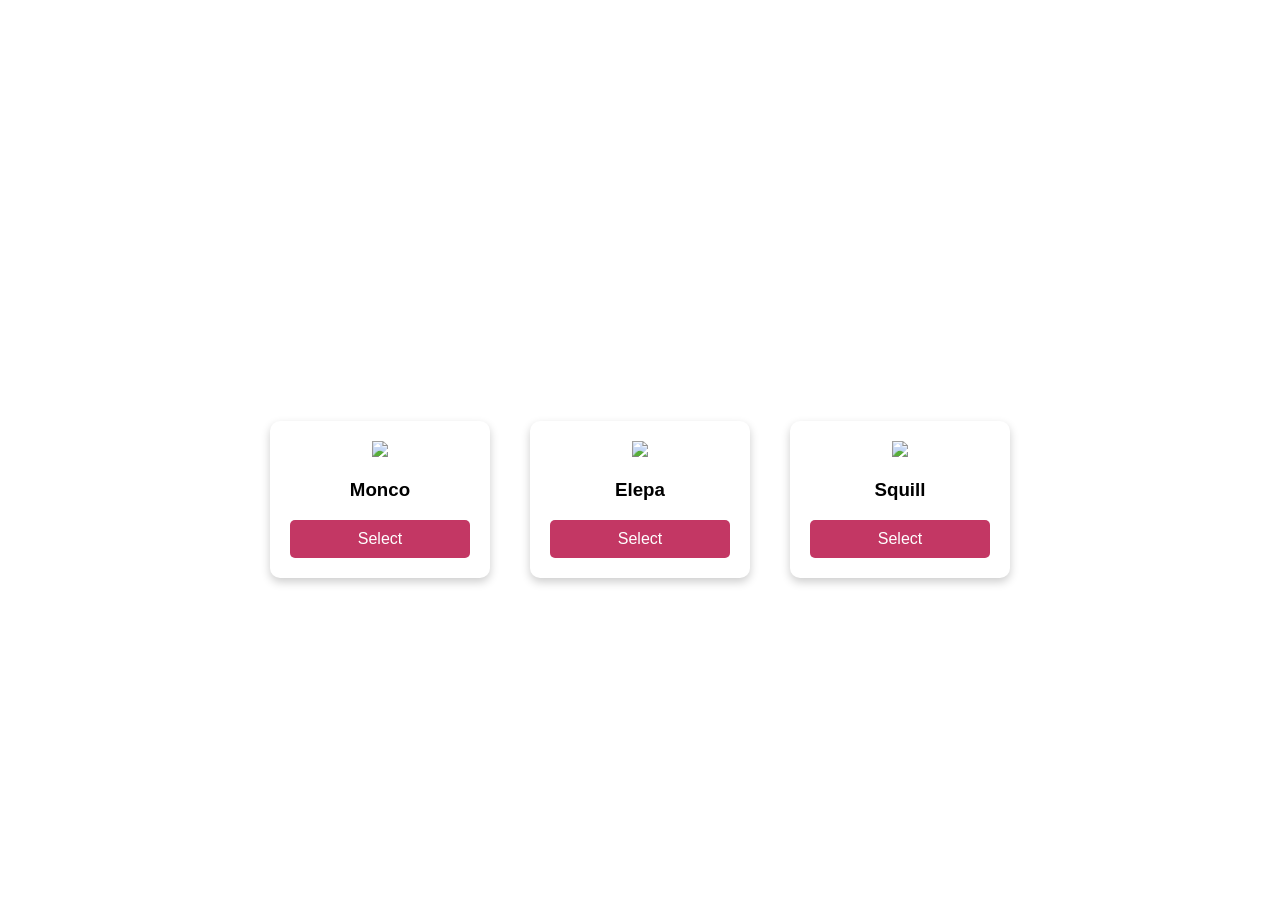
==== characters.html @ 4c17fab6 "first commit" ====
<!DOCTYPE html>
<html>
<head>
<title>Choose Your Character</title>
<link rel="stylesheet" href="style.css">
</head>

<body>

<div class="character-container">

<h1>Choose Your Character</h1>

<div class="characters">

<div class="character">
<img src="https://cdn-icons-png.flaticon.com/512/616/616582.png">
<h3>Monco</h3>
<a href="game.html">Select</a>
</div>

<div class="character">
<img src="https://cdn-icons-png.flaticon.com/512/616/616408.png">
<h3>Elepa</h3>
<a href="game.html">Select</a>
</div>

<div class="character">
<img src="https://cdn-icons-png.flaticon.com/512/616/616430.png">
<h3>Squill</h3>
<a href="game.html">Select</a>
</div>

</div>

</div>

</body>
</html>
---- style.css ----
body{
font-family: Arial;
background: linear-gradient(135deg,#ffff,#ffff);
display:flex;
justify-content:center;
align-items:center;
height:100vh;
margin:0;
color:white;
}

.container{
text-align:center;
}

.main-btn{
display:block;
margin:20px;
padding:15px;
background:white;
color:white;
text-decoration:none;
font-weight:bold;
border-radius:8px;
width:200px;
margin-left:auto;
margin-right:auto;
}

.form-container{
background:white;
color:black;
padding:40px;
border-radius:10px;
width:300px;
text-align:center;
}

input{
width:100%;
padding:10px;
margin:10px 0;
}

button{
width:100%;
padding:12px;
background:#c33764;
color:white;
border:none;
border-radius:6px;
font-size:16px;
}

.google-btn{
margin-top:15px;
}

.google-btn a{
display:block;
background:#4285F4;
color:white;
padding:10px;
text-decoration:none;
border-radius:5px;
}

.password-rules{
font-size:12px;
color:gray;
text-align:left;
}

.character-container{
text-align:center;
padding:40px;
}

.characters{
display:flex;
justify-content:center;
gap:40px;
margin-top:40px;
}

.character{
background:white;
color:black;
padding:20px;
border-radius:10px;
width:180px;
box-shadow:0 4px 10px rgba(0,0,0,0.2);
}

.character img{
width:120px;
}

.character a{
display:block;
margin-top:10px;
padding:10px;
background:#c33764;
color:white;
text-decoration:none;
border-radius:5px;
}

.character:hover{
transform:scale(1.05);
transition:0.3s;
}
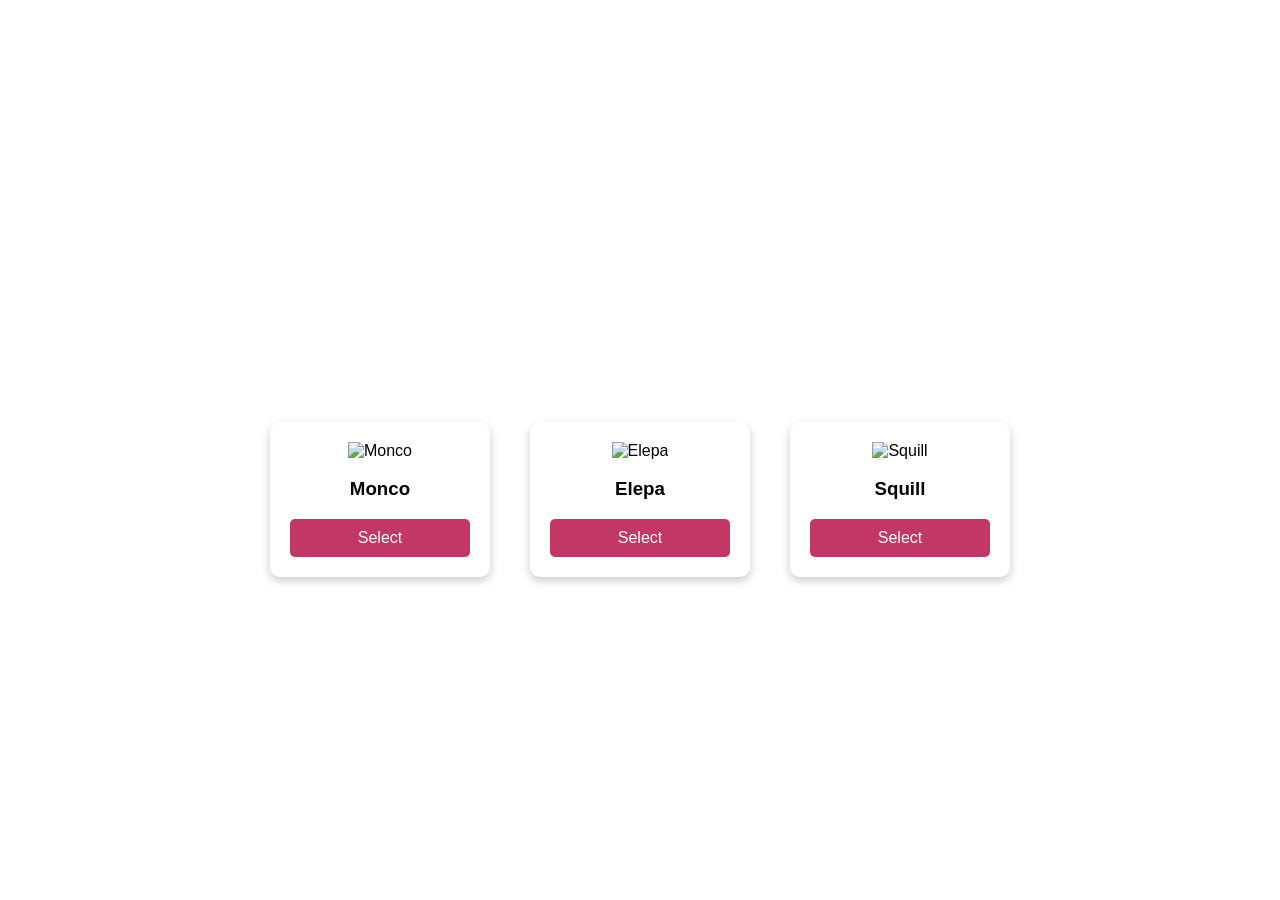
==== commit b3637a4b: "Added choose game, choose character, Tomato API, timer, levels, marks, logout fix" ====
--- a/characters.html
+++ b/characters.html
@@ -4,36 +4,46 @@
 <title>Choose Your Character</title>
 <link rel="stylesheet" href="style.css">
 </head>
-
 <body>
 
 <div class="character-container">
-
 <h1>Choose Your Character</h1>
 
 <div class="characters">
-
-<div class="character">
-<img src="https://cdn-icons-png.flaticon.com/512/616/616582.png">
-<h3>Monco</h3>
-<a href="game.html">Select</a>
+    <div class="character">
+        <img src="https://cdn-icons-png.flaticon.com/512/616/616582.png" alt="Monco">
+        <h3>Monco</h3>
+        <a id="monco" href="#">Select</a>
+    </div>
+    <div class="character">
+        <img src="https://cdn-icons-png.flaticon.com/512/616/616408.png" alt="Elepa">
+        <h3>Elepa</h3>
+        <a id="elepa" href="#">Select</a>
+    </div>
+    <div class="character">
+        <img src="https://cdn-icons-png.flaticon.com/512/616/616430.png" alt="Squill">
+        <h3>Squill</h3>
+        <a id="squill" href="#">Select</a>
+    </div>
+</div>
 </div>
 
-<div class="character">
-<img src="https://cdn-icons-png.flaticon.com/512/616/616408.png">
-<h3>Elepa</h3>
-<a href="game.html">Select</a>
-</div>
+<script>
+// Get the selected game from URL
+const params = new URLSearchParams(window.location.search);
+const game = params.get('game') || 'banana'; // default to banana
 
-<div class="character">
-<img src="https://cdn-icons-png.flaticon.com/512/616/616430.png">
-<h3>Squill</h3>
-<a href="game.html">Select</a>
-</div>
-
-</div>
-
-</div>
+// Add click listeners for each character
+document.getElementById("monco").addEventListener("click", () => {
+    window.location.href = `game.html?game=${game}&character=monco`;
+});
+document.getElementById("elepa").addEventListener("click", () => {
+    window.location.href = `game.html?game=${game}&character=elepa`;
+});
+document.getElementById("squill").addEventListener("click", () => {
+    window.location.href = `game.html?game=${game}&character=squill`;
+});
+</script>
 
 </body>
 </html>
